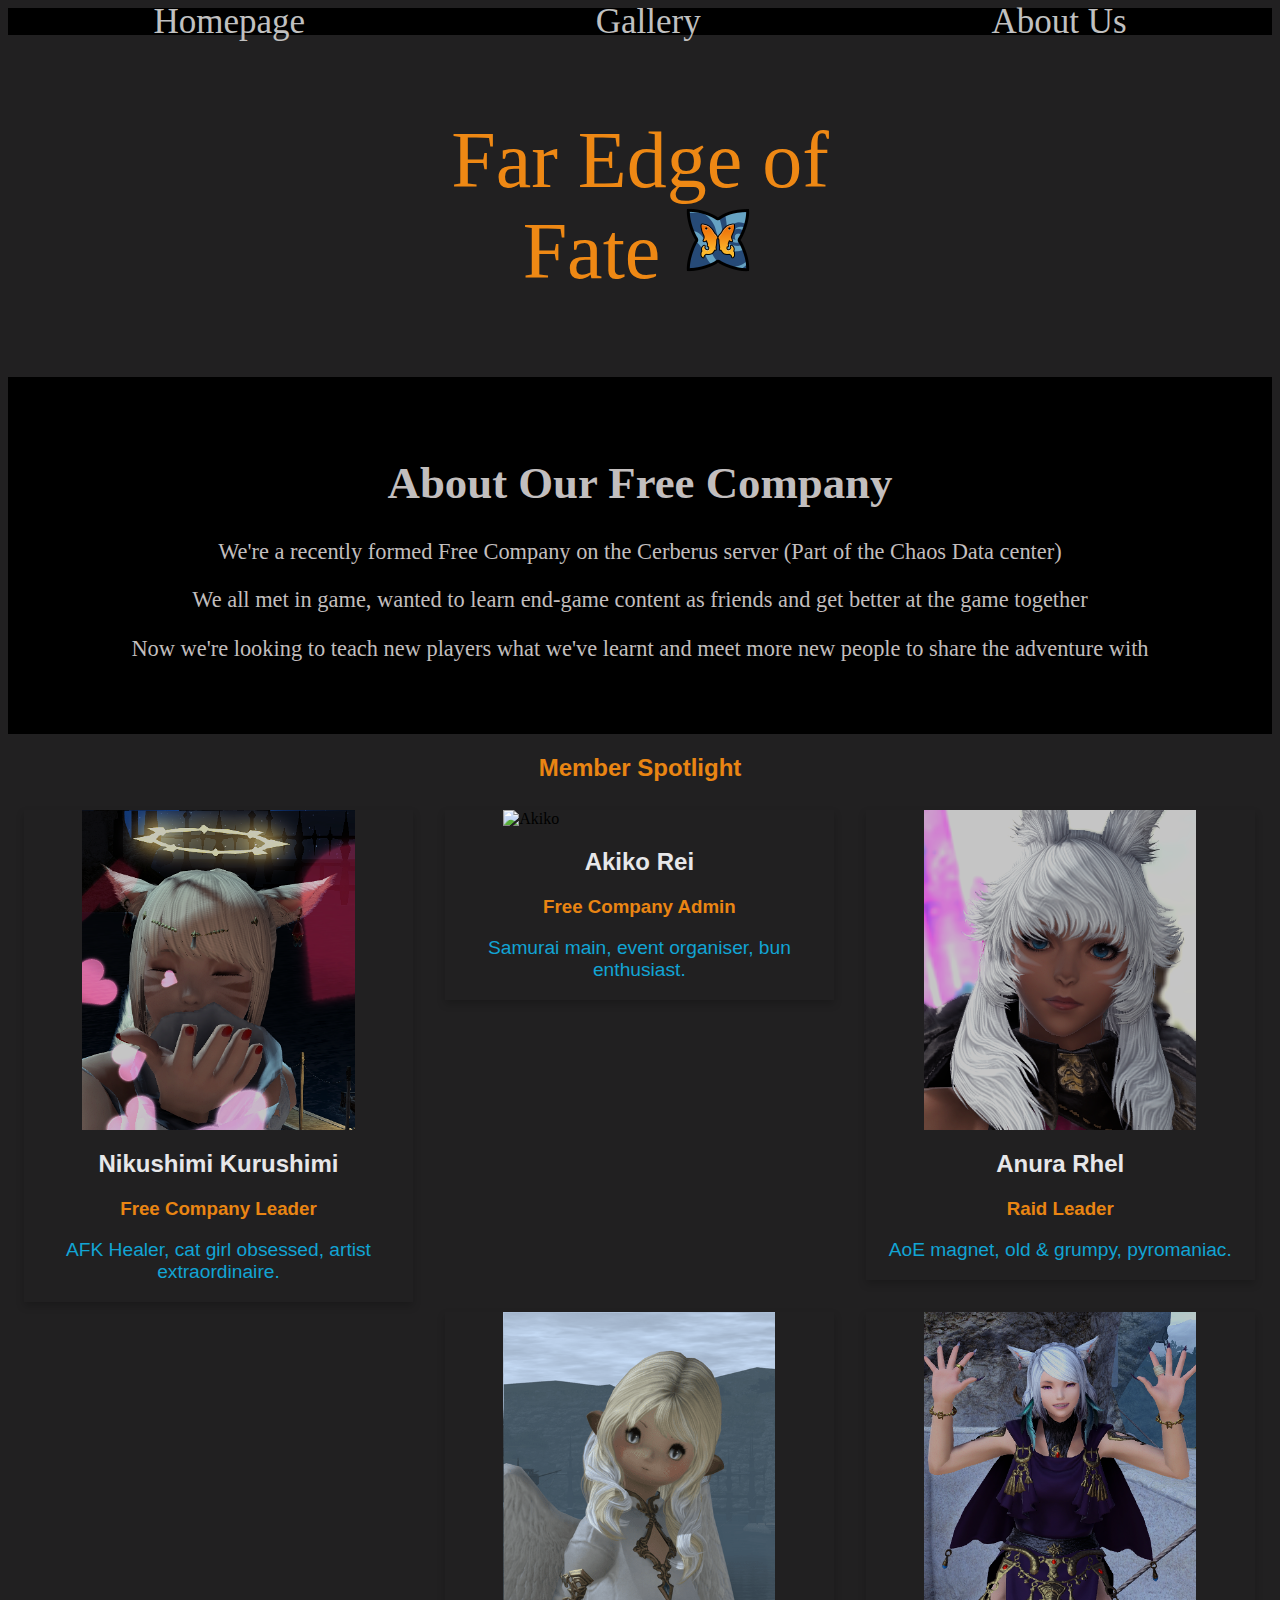
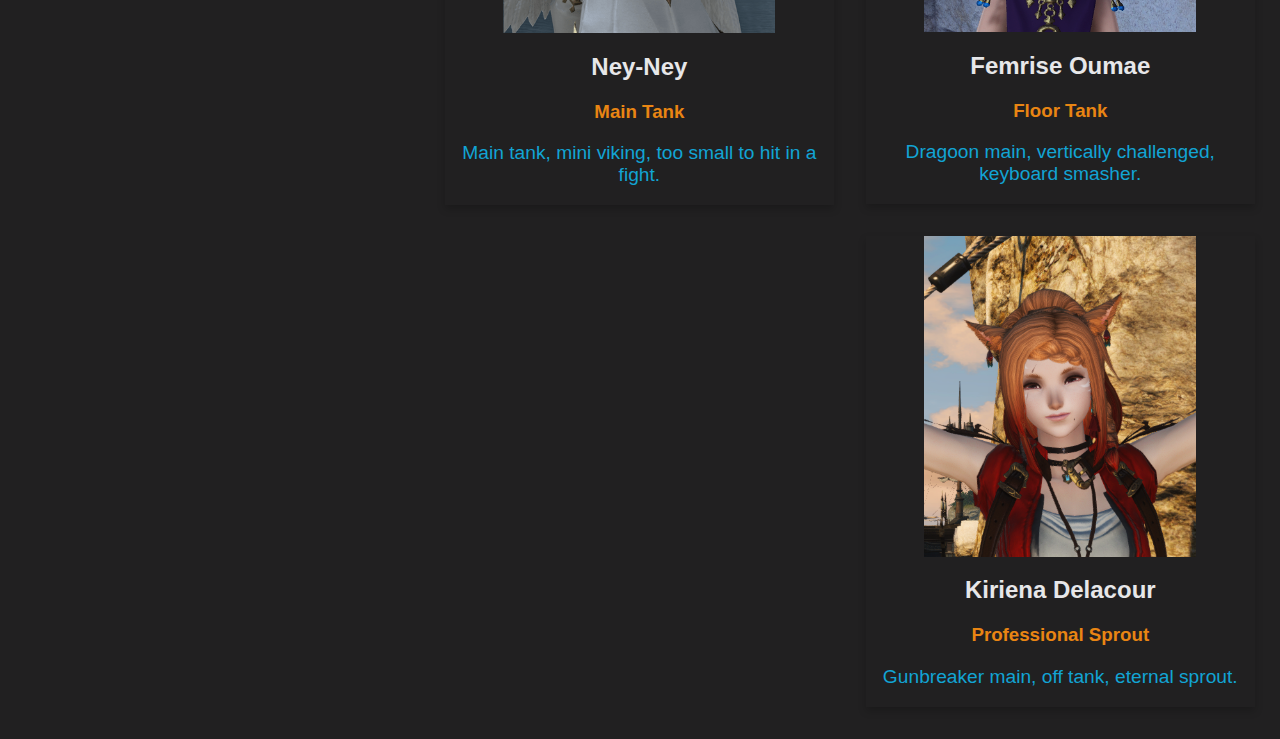
==== aboutus.html @ 21287747 "Add files via upload" ====
<!DOCTYPE html>
<html lang="en">

<head>
  <meta charset="UTF-8">
  <link rel="stylesheet" href="style.css">
  <title>My Website</title>
</head>

<body>

  <div id="navbar">
    <a href="index.html">Homepage</a>
    <a href="gallery.html">Gallery</a>
    <a href="aboutus.html">About Us</a>
    <!-- <a href="calendar.html">Calendar</a> -->
  </div>

  <div id="title">
    <p>Far Edge of Fate <img src="images/logo.PNG" alt="FC Logo"></p>
  </div>


  <div class="about-section">
    <h1>About Our Free Company</h1>
    <p>We're a recently formed Free Company on the Cerberus server (Part of the Chaos Data center)</p>
    <p>We all met in game, wanted to learn end-game content as friends and get better at the game together</p>
    <p>Now we're looking to teach new players what we've learnt and meet more new people to share the adventure with</p>
  </div>

  <h2 class="header">Member Spotlight</h2>
  <div class="row">

    <div class="column">
      <div class="card">
        <img src="images/Niku.png" alt="Niku" class="auimg">
        <div class="container">
          <h2 class="name">Nikushimi Kurushimi</h2>
          <h3 class="title">Free Company Leader</h3>
          <p class="blurb">AFK Healer, cat girl obsessed, artist extraordinaire.</p>
        </div>
      </div>
    </div>

    <div class="column">
      <div class="card">
        <img src="images/Test1.PNG" alt="Akiko" class="auimg">
        <div class="container">
          <h2 class="name">Akiko Rei</h2>
          <h3 class="title">Free Company Admin</h3>
          <p class="blurb">Samurai main, event organiser, bun enthusiast.</p>
        </div>
      </div>
    </div>

    <div class="column">
      <div class="card">
        <img src="images/Anura.png" alt="Anura" class="auimg">
        <div class="container">
          <h2 class="name">Anura Rhel</h2>
          <h3 class="title">Raid Leader</h3>
          <p class="blurb">AoE magnet, old & grumpy, pyromaniac.</p>
        </div>
      </div>
    </div>

    <div class="column">
      <div class="card">
        <img src="images/Neyney.png" alt="Neyney" class="auimg">
        <div class="container">
          <h2 class="name">Ney-Ney</h2>
          <h3 class="title">Main Tank</h3>
          <p class="blurb">Main tank, mini viking, too small to hit in a fight.</p>
        </div>
      </div>
    </div>
  
    <div class="column">
      <div class="card">
        <img src="images/Fem.png" alt="Femrise" class="auimg">
        <div class="container">
          <h2 class="name">Femrise Oumae</h2>
          <h3 class="title">Floor Tank</h3>
          <p class="blurb">Dragoon main, vertically challenged, keyboard smasher.</p>
        </div>
      </div>
    </div>

    <div class="column">
      <div class="card">
        <img src="images/Kiri.png" alt="Kiri" class="auimg">
        <div class="container">
          <h2 class="name">Kiriena Delacour</h2>
          <h3 class="title">Professional Sprout</h3>
          <p class="blurb">Gunbreaker main, off tank, eternal sprout.</p>
        </div>
      </div>
    </div>
  </div>
</body>
</html>
---- style.css ----
body {
    background-color: rgba(33,32,33,255);
}

#navbar {
    background-color:rgb(0, 0, 0);
    height: 3vh;
    display: flex;
    justify-content: space-around;
    align-items: center;
}

.centretext{
    text-align: center;
}

#navbar a{
    color: silver;
    text-decoration: none;
    font-size: 35px;
}

#navbar a:hover{
    color:rgb(243, 14, 14)
}

.bannerimg{
    display: block;
    margin-left: auto;
    margin-right: auto;
    width:60%;
}

#title {
    text-align: center;
    color: rgb(238, 136, 20);
    font-family: 'Times New Roman', Times, serif;
    font-size: 80px;
    display: block;
    margin-left: auto;
    margin-right: auto;
    width: 35%;
}

.subtitle{
    font-family: Arial, Helvetica, sans-serif;
    font-size: 20px;
}

html {
    box-sizing: border-box;
  }
  
  *, *:before, *:after {
    box-sizing: inherit;
  }
  
  .header {
    text-align: center;
    color: rgb(233, 133, 19);
    font-family: Verdana, Geneva, Tahoma, sans-serif;
  }

  .column {
    float: left;
    width: 33.3%;
    margin-bottom: 16px;
    padding: 0 8px;
  }
  
  .card {
    box-shadow: 0 4px 8px 0 rgba(0, 0, 0, 0.2);
    margin: 8px;
  }
  
  .about-section {
    padding: 50px;
    text-align: center;
    background-color: #000000;
    color: rgb(194, 190, 190);
    font-size: 1.4em;
  }
  
  .container {
    padding: 0 16px;
  }
  
  .name{
    color: rgb(231, 231, 233);
    text-align: center;
    font-family: Verdana, Geneva, Tahoma, sans-serif;
  }

  .container::after, .row::after {
    content: "";
    clear: both;
    display: table;
  }
  
  .title {
    color: rgb(233, 133, 19);
    text-align: center;
    font-family: Verdana, Geneva, Tahoma, sans-serif;
  }
  
  .blurb{
    color: rgb(18, 164, 212);
    text-align: center;
    font-family: Verdana, Geneva, Tahoma, sans-serif;
    font-size: 1.2em;
  }

  .auimg {
    width: 70%;
    display: block;
    margin-left: auto;
    margin-right: auto;
  }

  @media screen and (max-width: 650px) {
    .column {
    width: 100%;
    display: block;
  
    }
  }

  div.gallery {
    margin: 8px;
    border: 2px solid rgb(179, 176, 176);
    box-shadow: 0 4px 8px 0 rgba(0, 0, 0, 0.2);
    float: left;
    width: 30%;
  }
  
  div.gallery:hover {
    border: 1px solid rgb(138, 135, 135);
  }
  
  div.gallery img {
    width: 100%;
    height: auto;
  }
  
  div.desc {
    padding: 15px;
    text-align: center;
    color: rgb(233, 133, 19);
    font-size: 1.2em;
    font-family: Verdana, Geneva, Tahoma, sans-serif;
  }
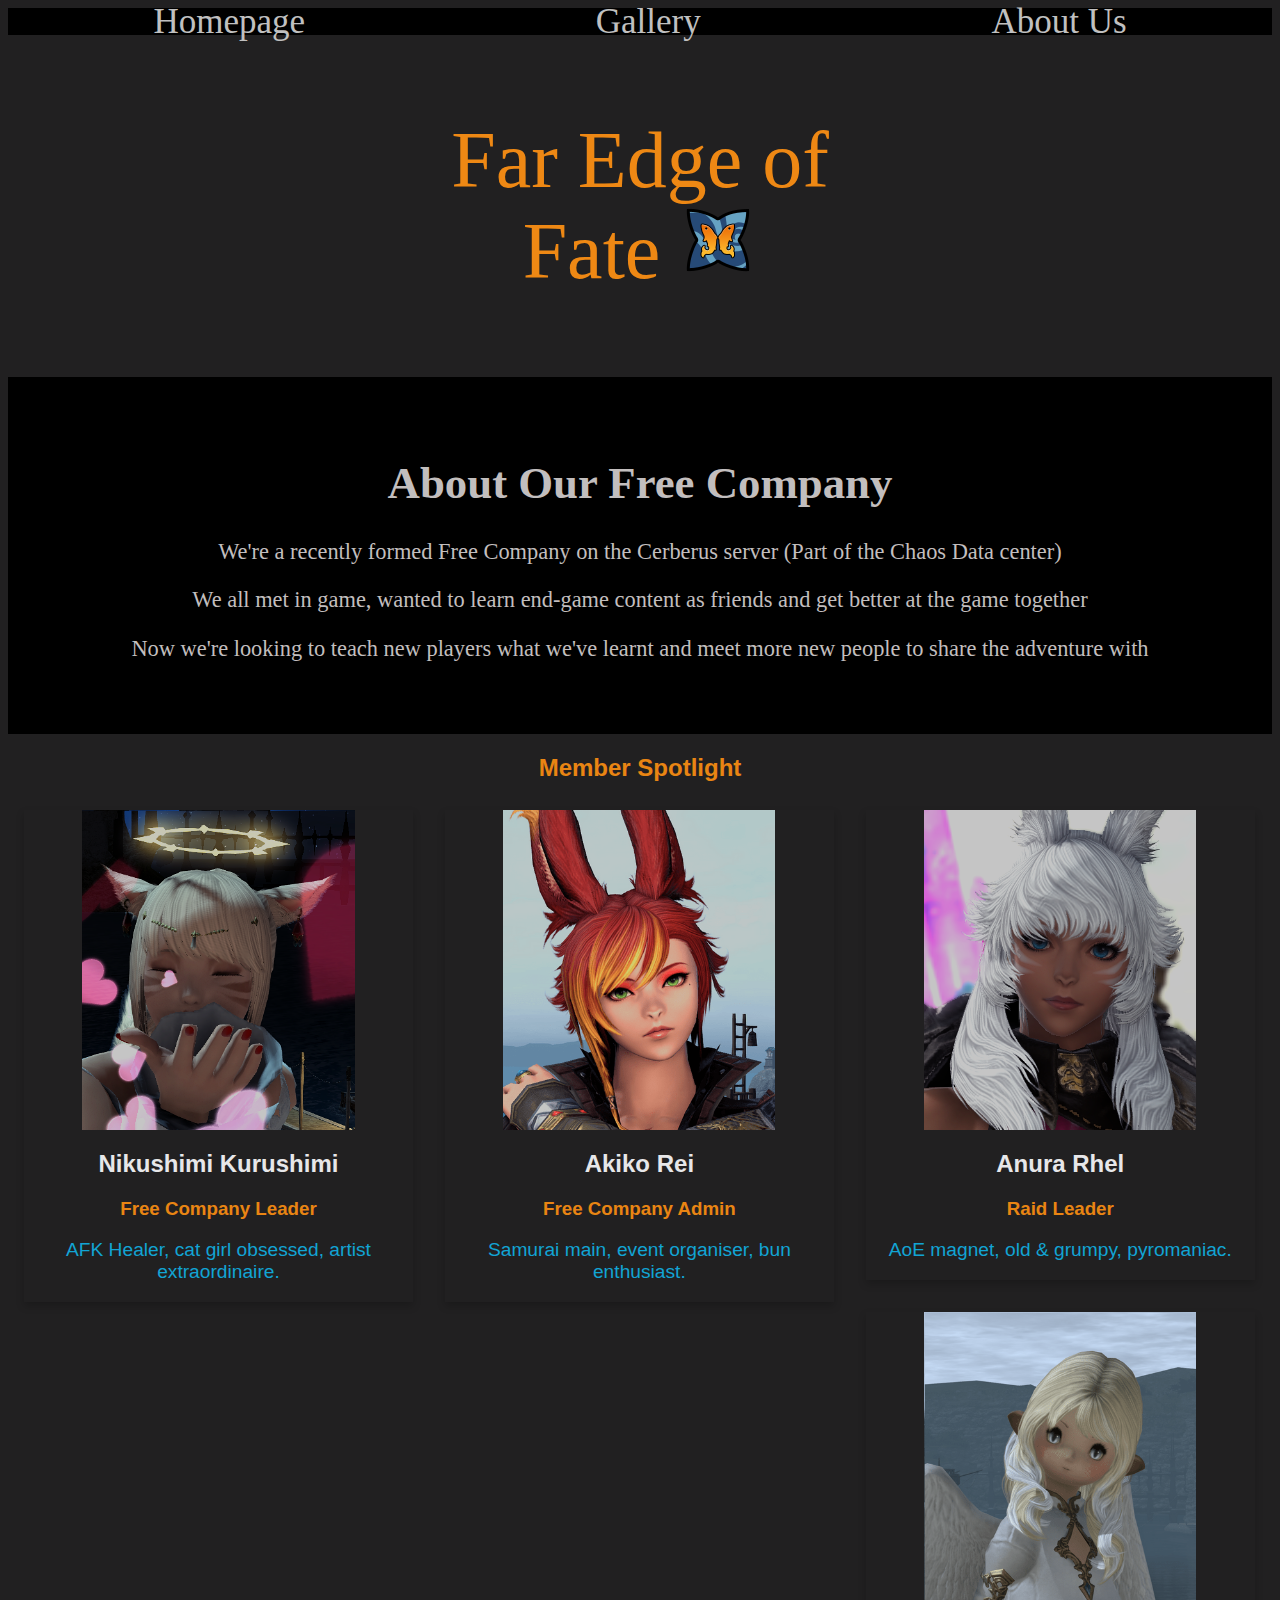
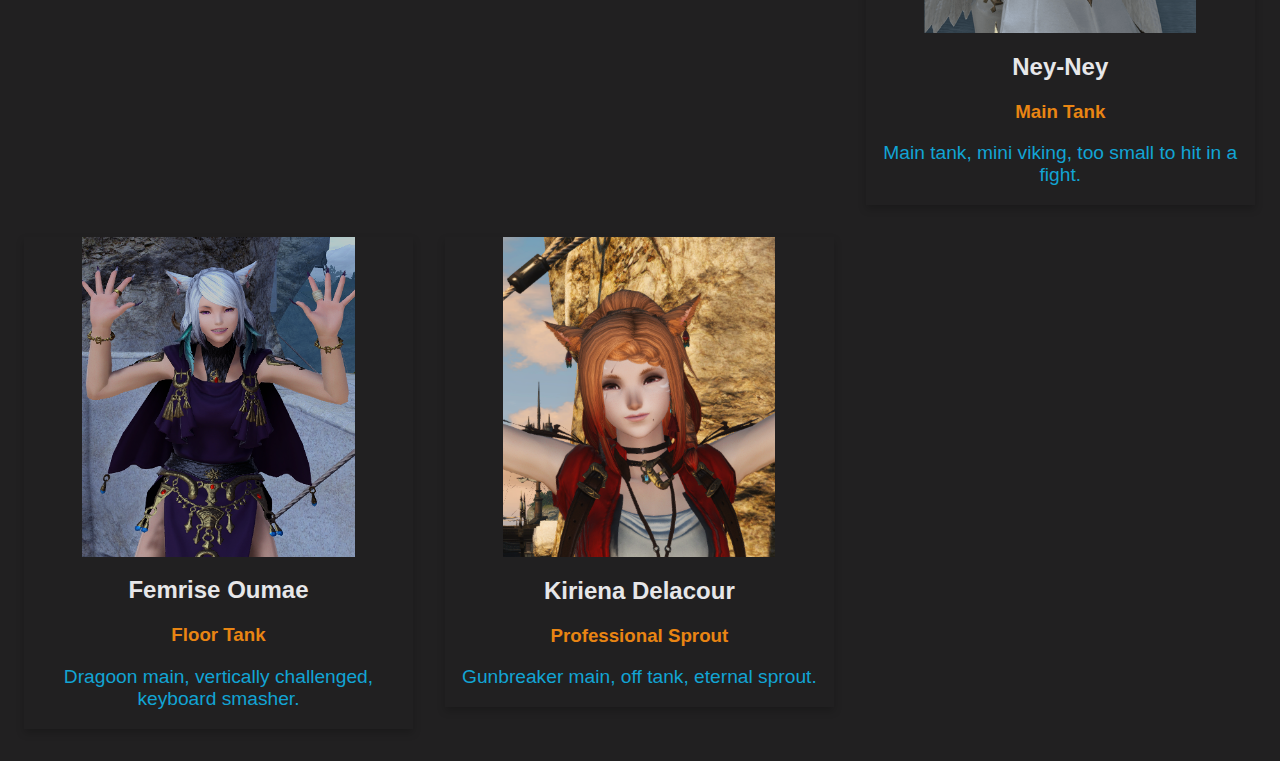
==== commit b3aea03d: "Add files via upload" ====
--- a/aboutus.html
+++ b/aboutus.html
@@ -44,7 +44,7 @@
 
     <div class="column">
       <div class="card">
-        <img src="images/Test1.PNG" alt="Akiko" class="auimg">
+        <img src="images/Test1.png" alt="Akiko" class="auimg">
         <div class="container">
           <h2 class="name">Akiko Rei</h2>
           <h3 class="title">Free Company Admin</h3>
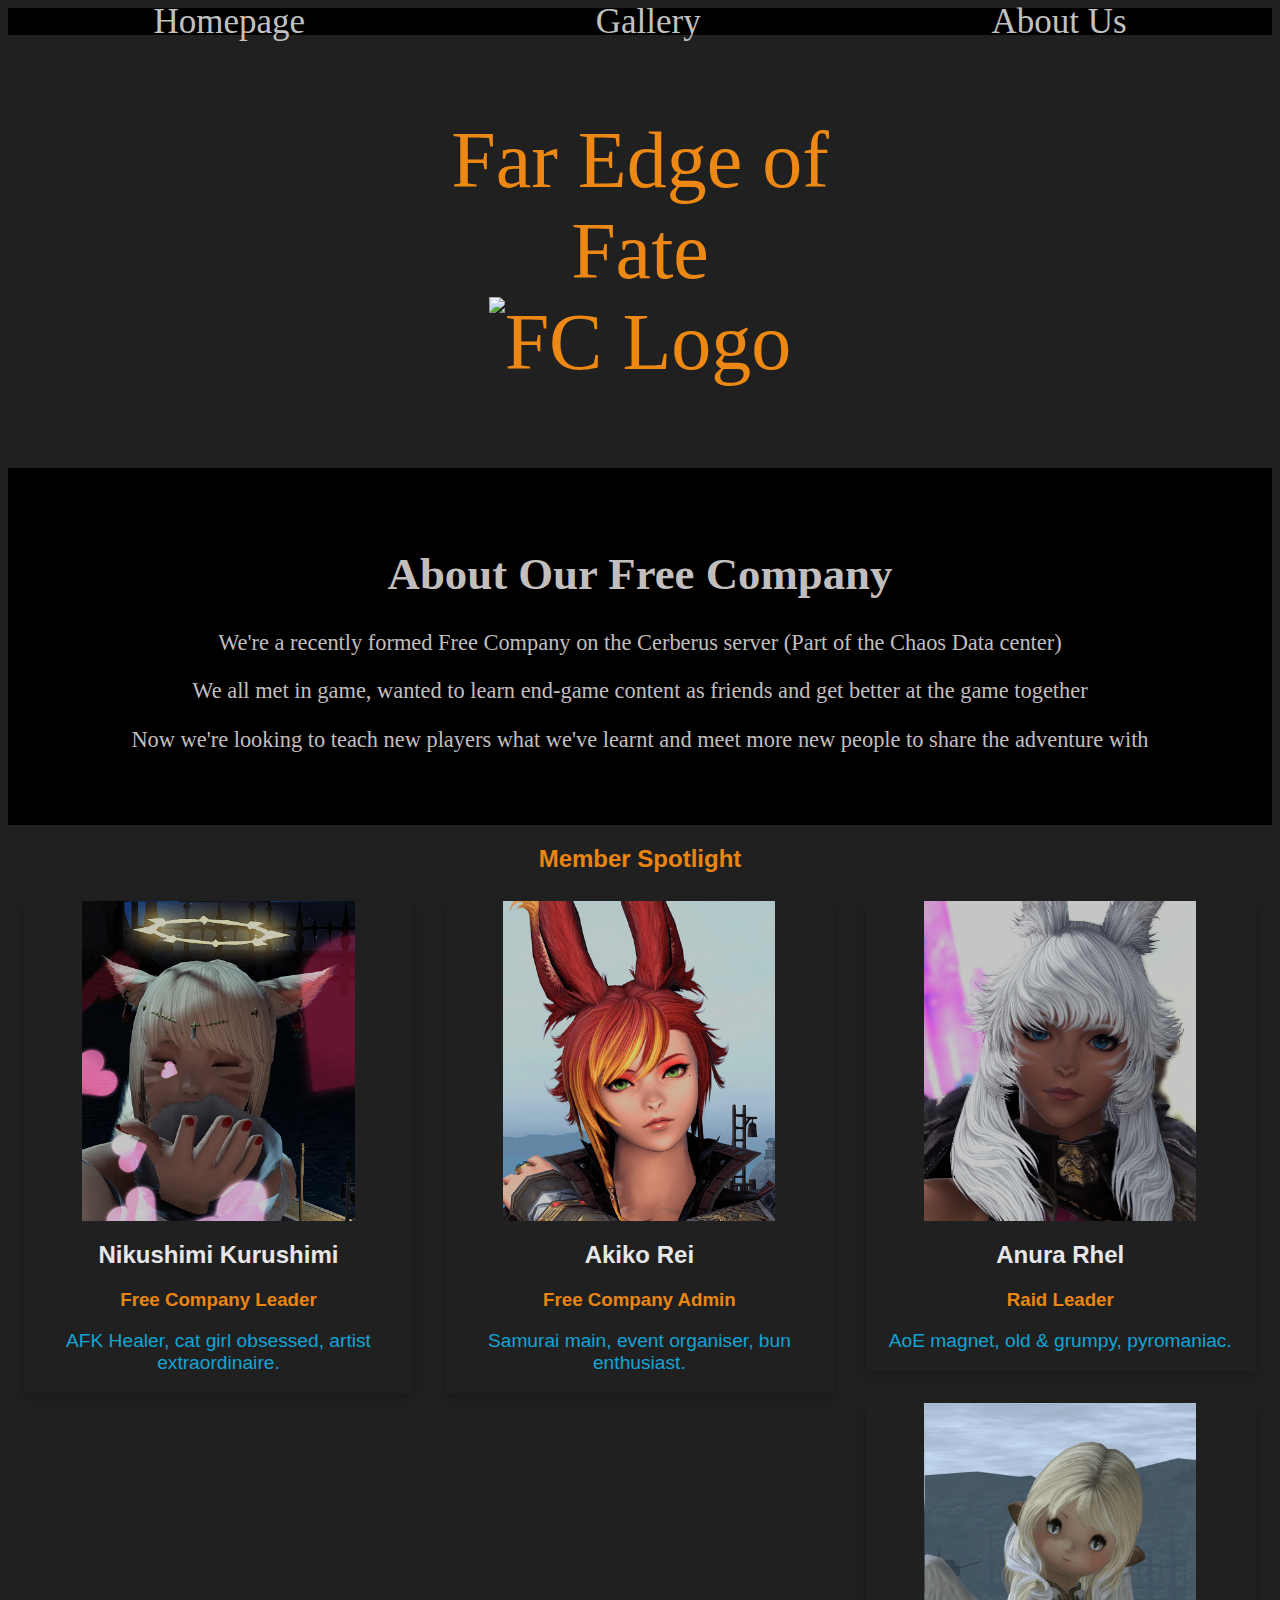
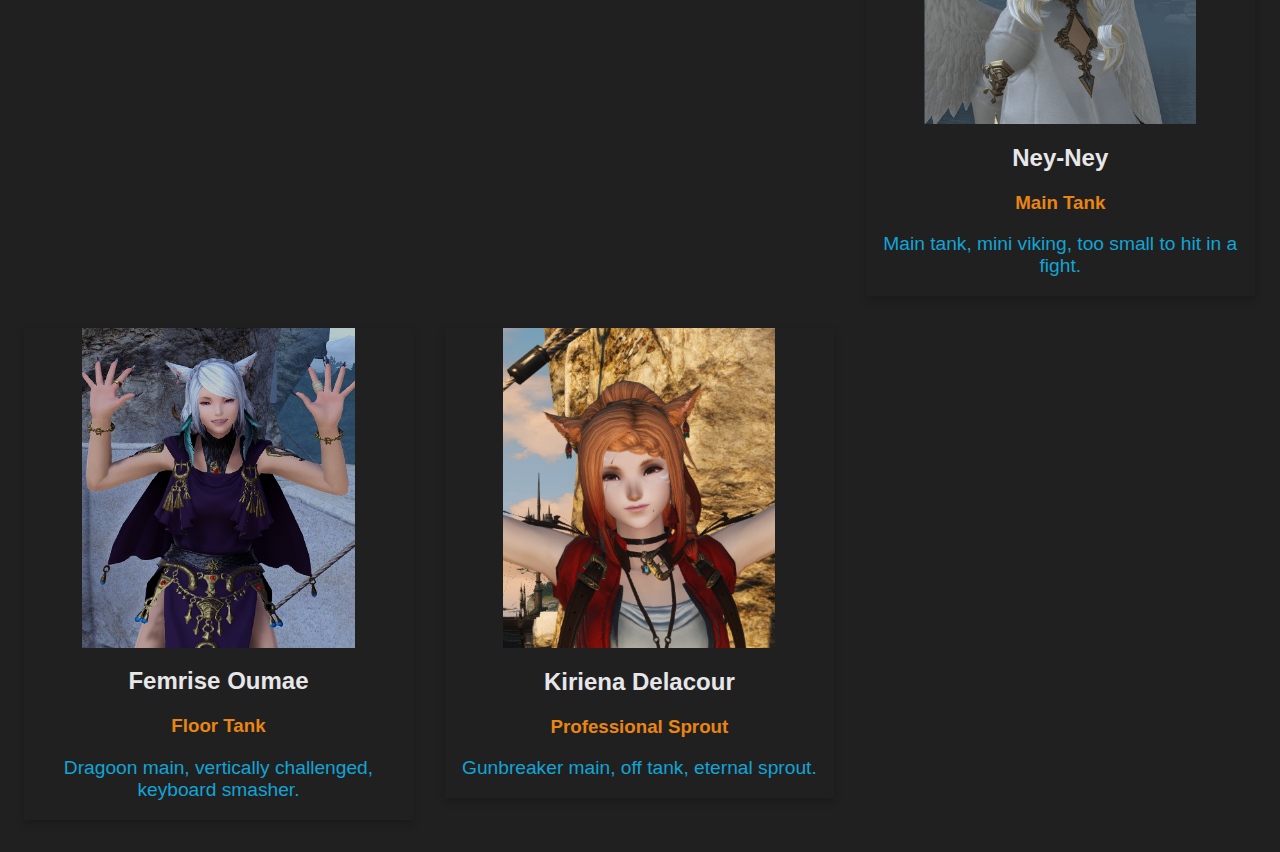
==== commit 7a04df5e: "Add files via upload" ====
--- a/aboutus.html
+++ b/aboutus.html
@@ -17,7 +17,7 @@
   </div>
 
   <div id="title">
-    <p>Far Edge of Fate <img src="images/logo.PNG" alt="FC Logo"></p>
+    <p>Far Edge of Fate <img src="images/logo.png" alt="FC Logo"></p>
   </div>
 
 
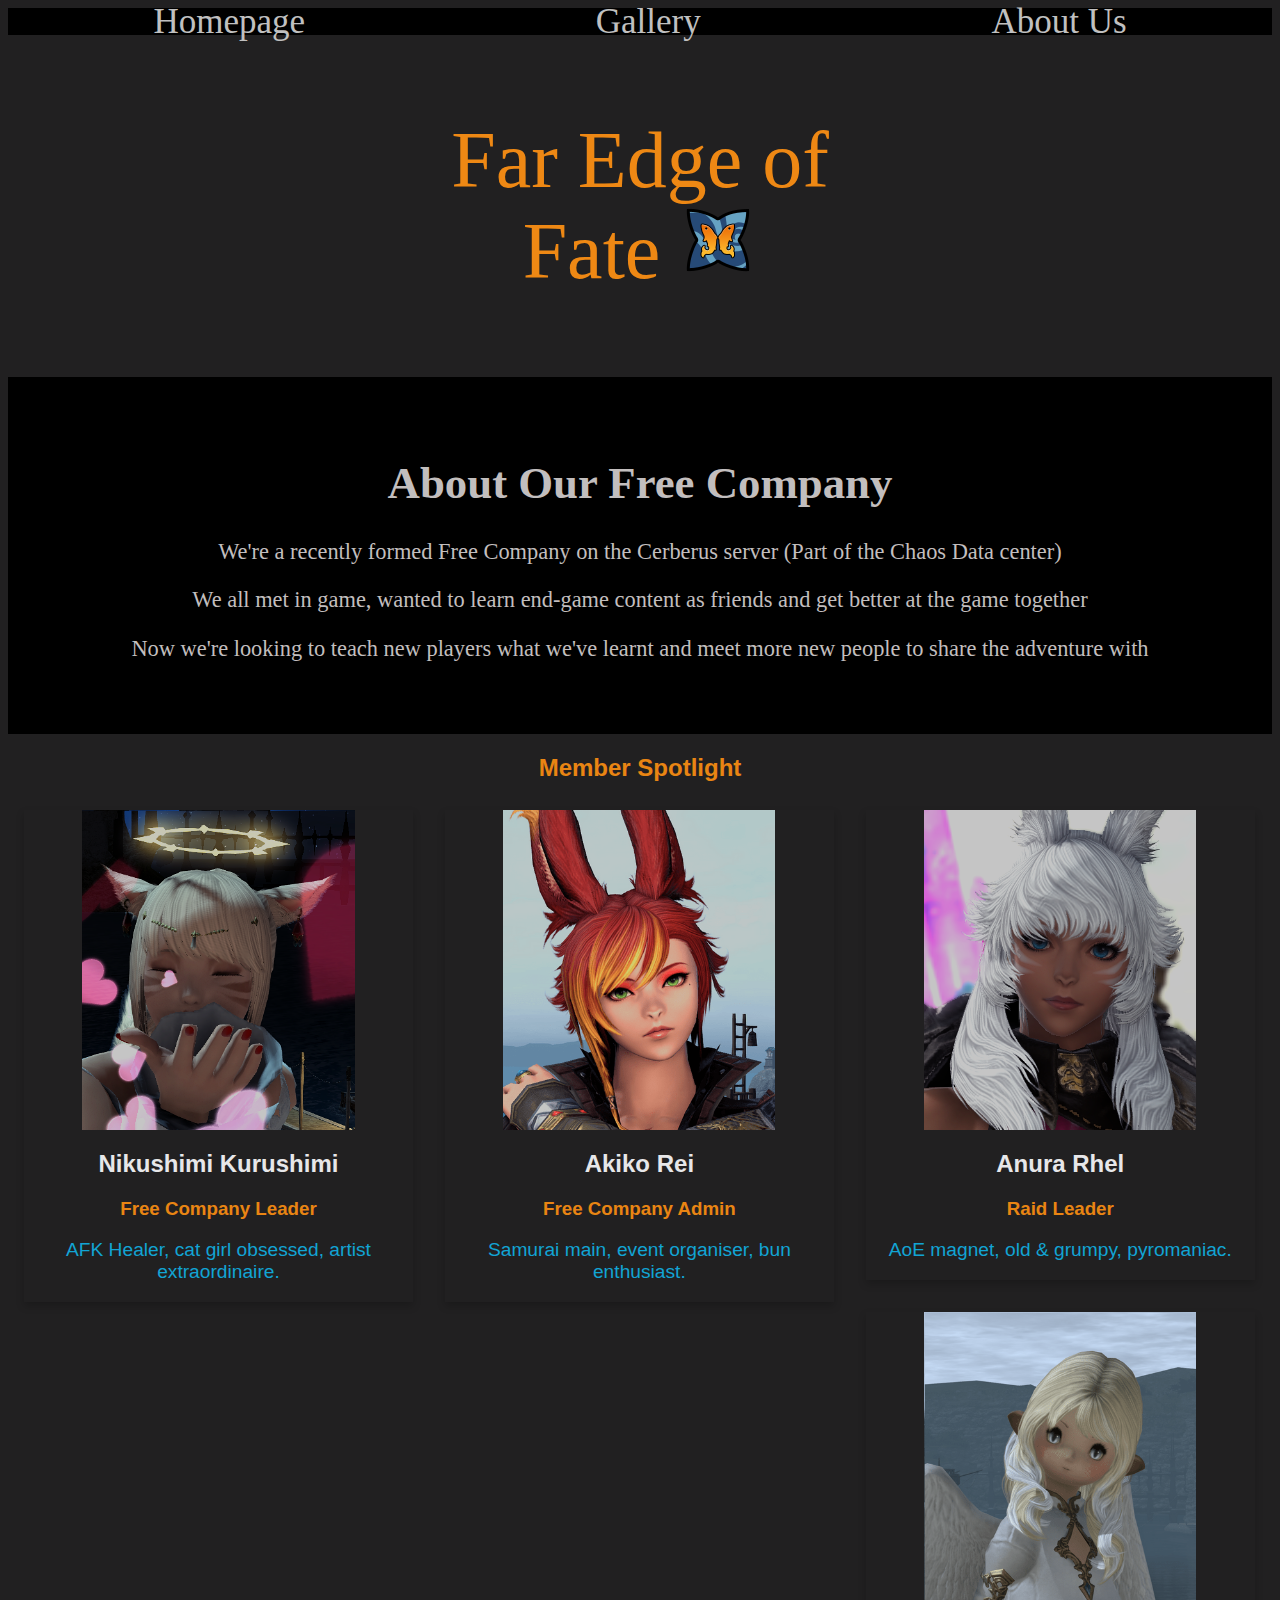
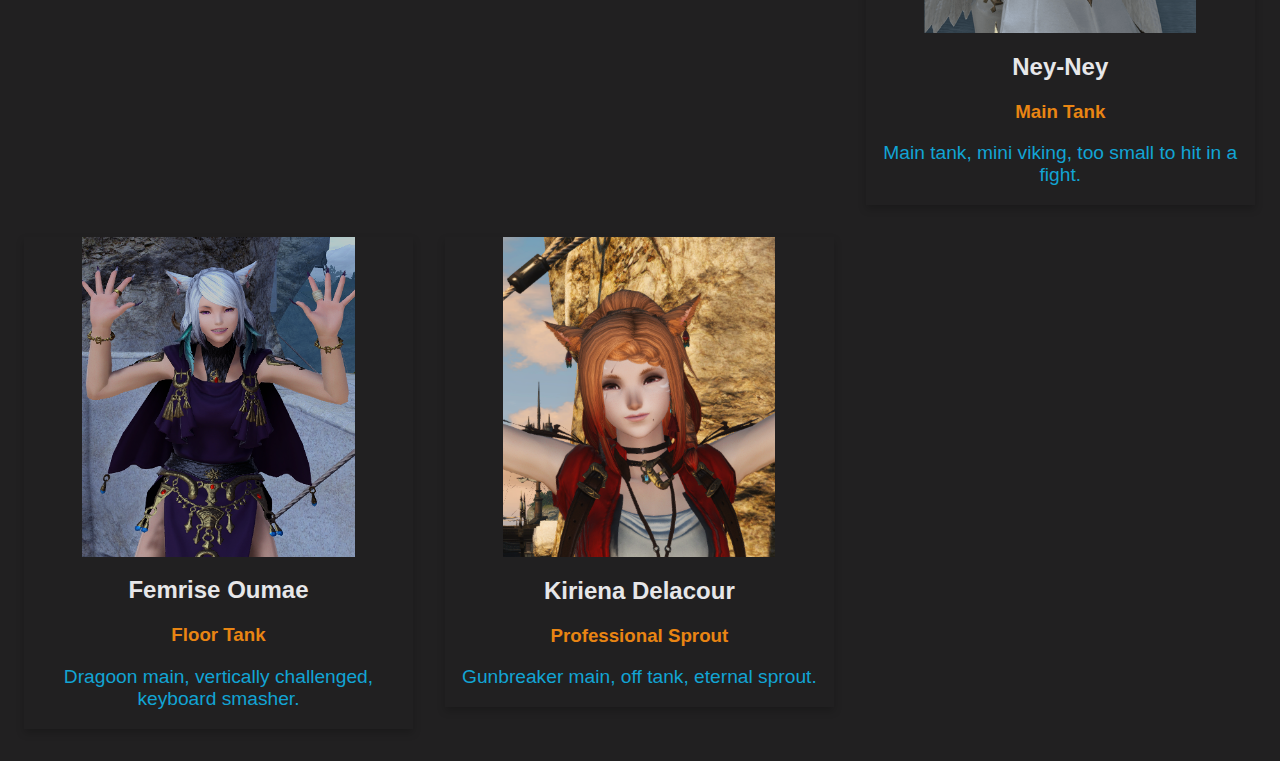
==== commit a28d88d5: "Update aboutus.html" ====
--- a/aboutus.html
+++ b/aboutus.html
@@ -17,7 +17,7 @@
   </div>
 
   <div id="title">
-    <p>Far Edge of Fate <img src="images/logo.png" alt="FC Logo"></p>
+    <p>Far Edge of Fate <img src="images/logo.PNG" alt="FC Logo"></p>
   </div>
 
 
@@ -98,4 +98,4 @@
     </div>
   </div>
 </body>
-</html>+</html>
